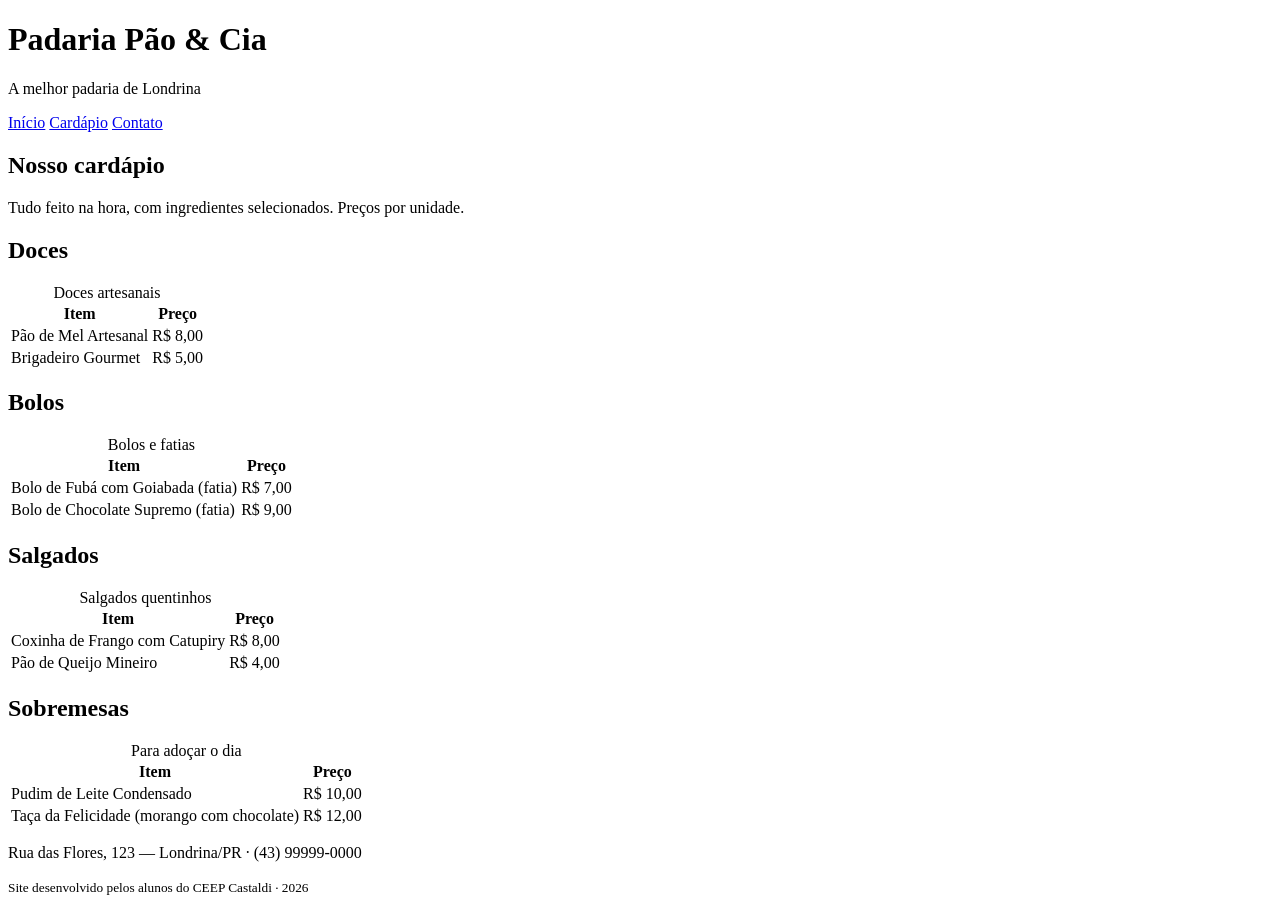
==== cardapio.html @ 3d683e53 "ok" ====
<!DOCTYPE html>
<html lang="pt-BR">
<head>
    <meta charset="UTF-8">
    <meta name="viewport" content="width=device-width, initial-scale=1.0">
    <title>Cardápio — Padaria Pão &amp; Cia</title>
    <!-- Mesma folha de estilo do index.html: a página já nasce estilizada -->
    <link rel="stylesheet" href="style.css">
</head>
<body>

    <!-- CABEÇALHO: igual ao do index, com o menu ligando as páginas -->
    <header class="cabecalho">
        <h1>Padaria Pão &amp; Cia</h1>
        <p class="subtitulo">A melhor padaria de Londrina</p>
        <nav class="menu">
            <a href="index.html">Início</a>
            <a href="cardapio.html">Cardápio</a>
            <a href="index.html#contato">Contato</a>
        </nav>
    </header>

    <main>

        <section class="intro">
            <h2>Nosso cardápio</h2>
            <p>Tudo feito na hora, com ingredientes selecionados. Preços por unidade.</p>
        </section>

        <!-- DOCES -->
        <section class="cardapio">
            <h2>Doces</h2>
            <table class="tabela-cardapio">
                <caption>Doces artesanais</caption>
                <thead>
                    <tr>
                        <th scope="col">Item</th>
                        <th scope="col">Preço</th>
                    </tr>
                </thead>
                <tbody>
                    <tr><td>Pão de Mel Artesanal</td><td>R$ 8,00</td></tr>
                    <tr><td>Brigadeiro Gourmet</td><td>R$ 5,00</td></tr>
                </tbody>
            </table>
        </section>

        <!-- BOLOS -->
        <section class="cardapio">
            <h2>Bolos</h2>
            <table class="tabela-cardapio">
                <caption>Bolos e fatias</caption>
                <thead>
                    <tr>
                        <th scope="col">Item</th>
                        <th scope="col">Preço</th>
                    </tr>
                </thead>
                <tbody>
                    <tr><td>Bolo de Fubá com Goiabada (fatia)</td><td>R$ 7,00</td></tr>
                    <tr><td>Bolo de Chocolate Supremo (fatia)</td><td>R$ 9,00</td></tr>
                </tbody>
            </table>
        </section>

        <!-- SALGADOS -->
        <section class="cardapio">
            <h2>Salgados</h2>
            <table class="tabela-cardapio">
                <caption>Salgados quentinhos</caption>
                <thead>
                    <tr>
                        <th scope="col">Item</th>
                        <th scope="col">Preço</th>
                    </tr>
                </thead>
                <tbody>
                    <tr><td>Coxinha de Frango com Catupiry</td><td>R$ 8,00</td></tr>
                    <tr><td>Pão de Queijo Mineiro</td><td>R$ 4,00</td></tr>
                </tbody>
            </table>
        </section>

        <!-- SOBREMESAS -->
        <section class="cardapio">
            <h2>Sobremesas</h2>
            <table class="tabela-cardapio">
                <caption>Para adoçar o dia</caption>
                <thead>
                    <tr>
                        <th scope="col">Item</th>
                        <th scope="col">Preço</th>
                    </tr>
                </thead>
                <tbody>
                    <tr><td>Pudim de Leite Condensado</td><td>R$ 10,00</td></tr>
                    <tr><td>Taça da Felicidade (morango com chocolate)</td><td>R$ 12,00</td></tr>
                </tbody>
            </table>
        </section>

    </main>

    <footer class="rodape">
        <p>Rua das Flores, 123 — Londrina/PR · (43) 99999-0000</p>
        <p><small>Site desenvolvido pelos alunos do CEEP Castaldi · 2026</small></p>
    </footer>

</body>
</html>
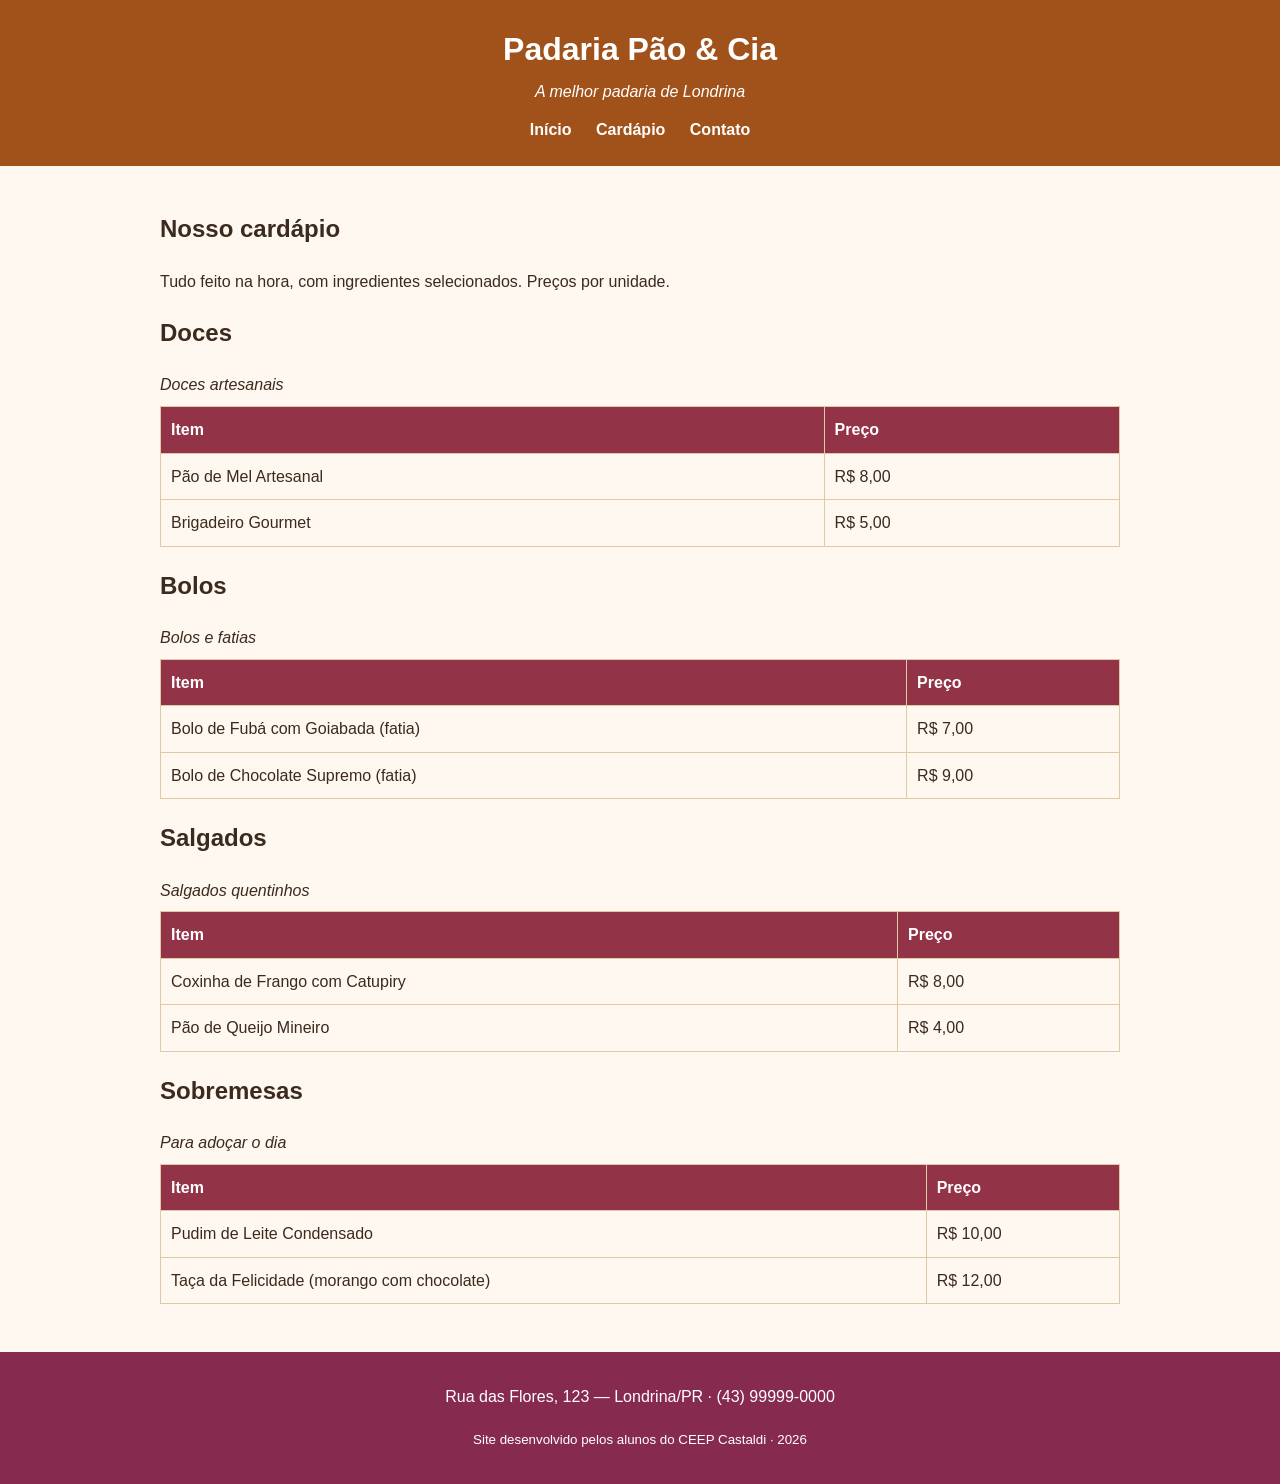
==== commit 361b050d: "ok" ====
--- a/cardapio.html
+++ b/cardapio.html
@@ -7,7 +7,7 @@
     <!-- Mesma folha de estilo do index.html: a página já nasce estilizada -->
     <link rel="stylesheet" href="style.css">
 </head>
-<body>
+<body class="pagina-cardapio">
 
     <!-- CABEÇALHO: igual ao do index, com o menu ligando as páginas -->
     <header class="cabecalho">
--- a/style.css
+++ b/style.css
@@ -0,0 +1,123 @@
+
+style.css
+100%
+/* =========================================================
+   PADARIA PÃO & CIA — CSS do Encontro 1
+   Paleta com contraste aprovado no padrão WCAG AA
+   ========================================================= */
+
+/* box-sizing: a largura já inclui padding e borda (Box Model) */
+* {
+    box-sizing: border-box;
+}
+
+body {
+    font-family: Arial, Helvetica, sans-serif;
+    line-height: 1.6;
+    margin: 0;
+    color: #3B2A1E;             /* marrom escuro (texto) */
+    background-color: #FFF8F0;  /* creme (fundo) */
+}
+
+/* ===== Cabeçalho ===== */
+.cabecalho {
+    background-color: #A0521A;  /* âmbar escuro — texto branco tem contraste AA */
+    color: #FFFFFF;
+    text-align: center;
+    padding: 24px 16px;
+}
+
+.cabecalho h1 {
+    margin: 0;
+}
+
+.subtitulo {
+    margin: 4px 0 12px;
+    font-style: italic;
+}
+
+.menu a {
+    color: #FFFFFF;
+    text-decoration: none;
+    margin: 0 10px;
+    font-weight: bold;
+}
+
+.menu a:hover {
+    text-decoration: underline;
+}
+
+/* ===== Área central ===== */
+main {
+    max-width: 960px;
+    margin: 0 auto;    /* centraliza a página */
+    padding: 24px 16px;
+}
+
+blockquote {
+    border-left: 4px solid #A0521A;
+    margin: 0 0 16px;
+    padding: 8px 16px;
+    background-color: #FDEEDC;
+}
+
+/* ===== Cards de destaque (Flexbox) ===== */
+.cards {
+    display: flex;         /* coloca os cards lado a lado */
+    flex-wrap: wrap;       /* quebra a linha em telas menores */
+    gap: 16px;             /* espaço entre os cards */
+}
+
+.card {
+    flex: 1 1 250px;       /* cresce, encolhe, largura base 250px */
+    border: 1px solid #E0C9A6;
+    border-radius: 8px;
+    padding: 12px;
+    background-color: #FFFFFF;
+}
+
+.card img {
+    width: 100%;
+    height: 180px;
+    object-fit: cover;     /* recorta a imagem sem deformar */
+    border-radius: 6px;
+}
+
+.card h3 {
+    margin: 8px 0 4px;
+}
+
+/* ===== Tabela do cardápio ===== */
+.tabela-cardapio {
+    width: 100%;
+    border-collapse: collapse;   /* junta as bordas das células */
+    margin-top: 8px;
+}
+
+.tabela-cardapio caption {
+    text-align: left;
+    font-style: italic;
+    margin-bottom: 8px;
+}
+
+.tabela-cardapio th,
+.tabela-cardapio td {
+    border: 1px solid #E0C9A6;
+    padding: 10px;
+    text-align: left;
+}
+
+.tabela-cardapio thead {
+    background-color: #923347;
+    color: #FFFFFF;
+}
+
+/* ===== Rodapé ===== */
+.rodape {
+    background-color: #862a50;
+    color: #FFFFFF;
+    text-align: center;
+    padding: 16px;
+    margin-top: 24px;
+}
+Exibindo style.css…
